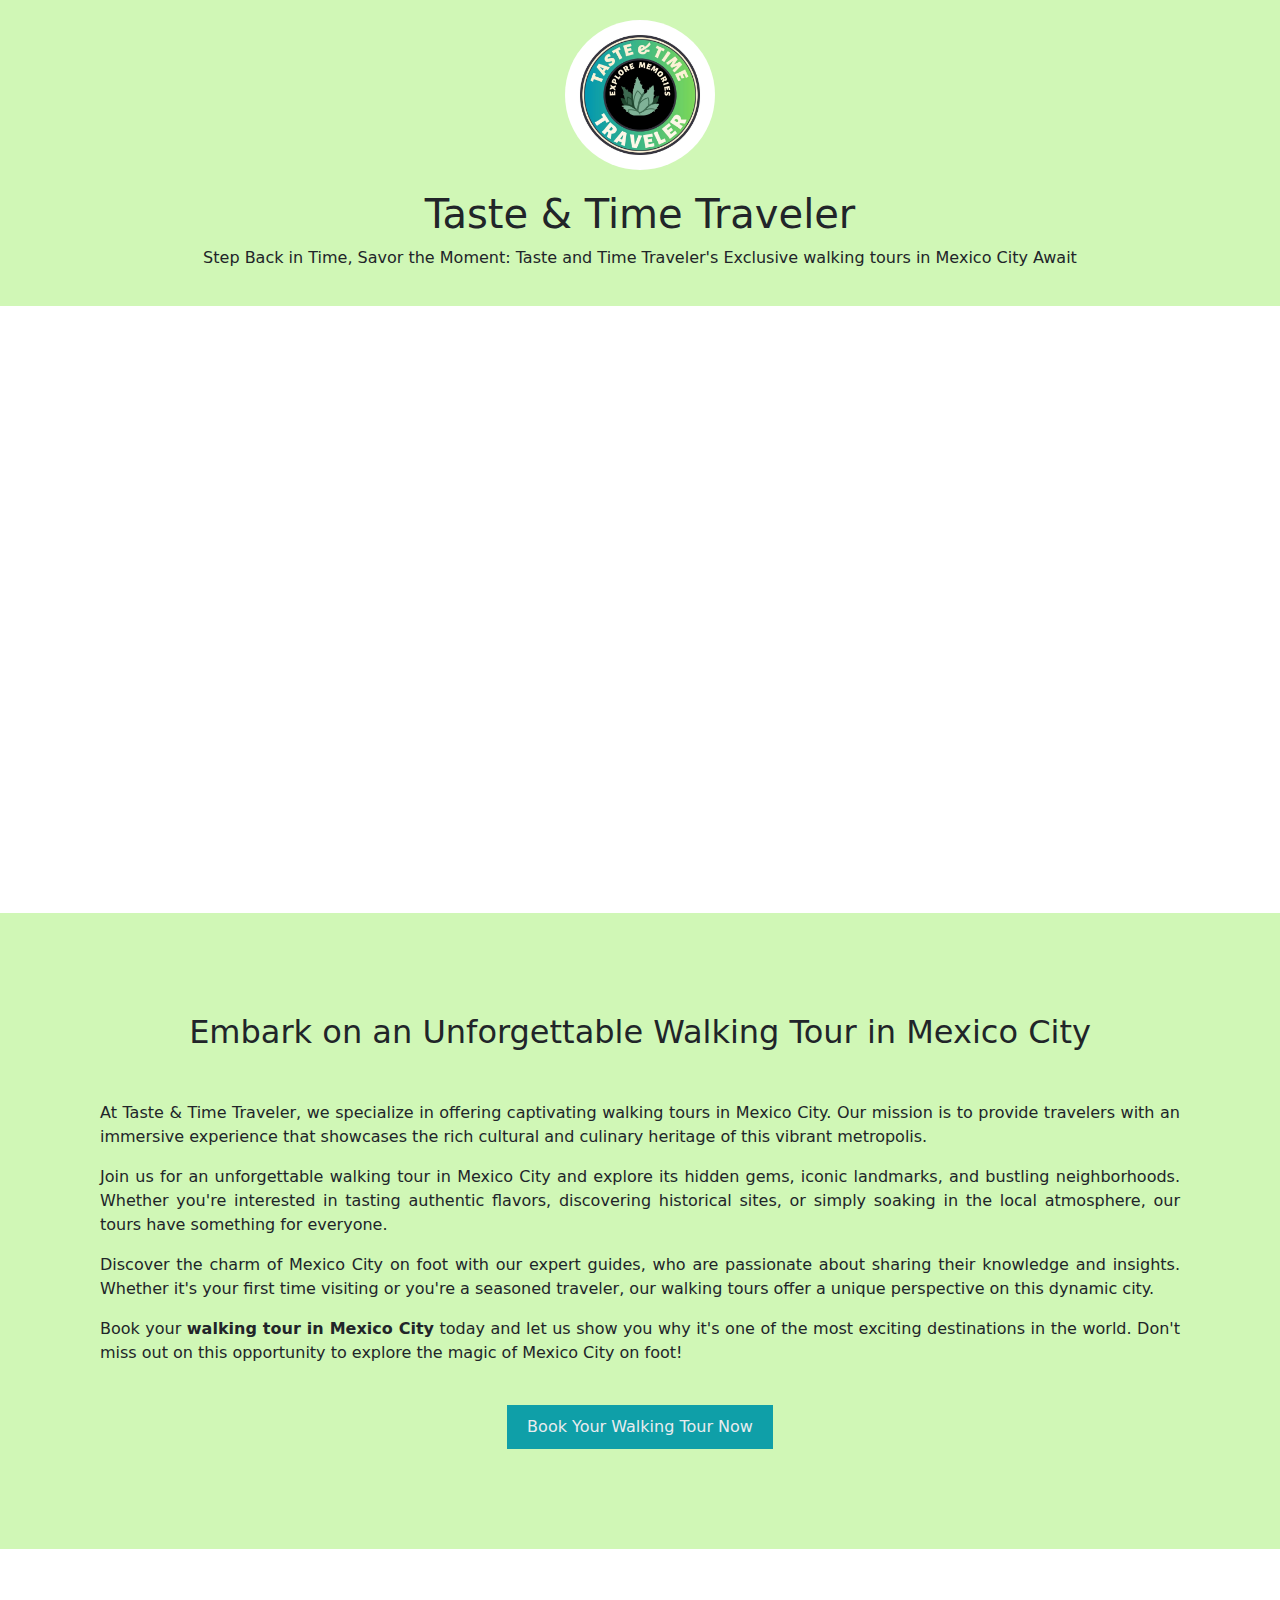
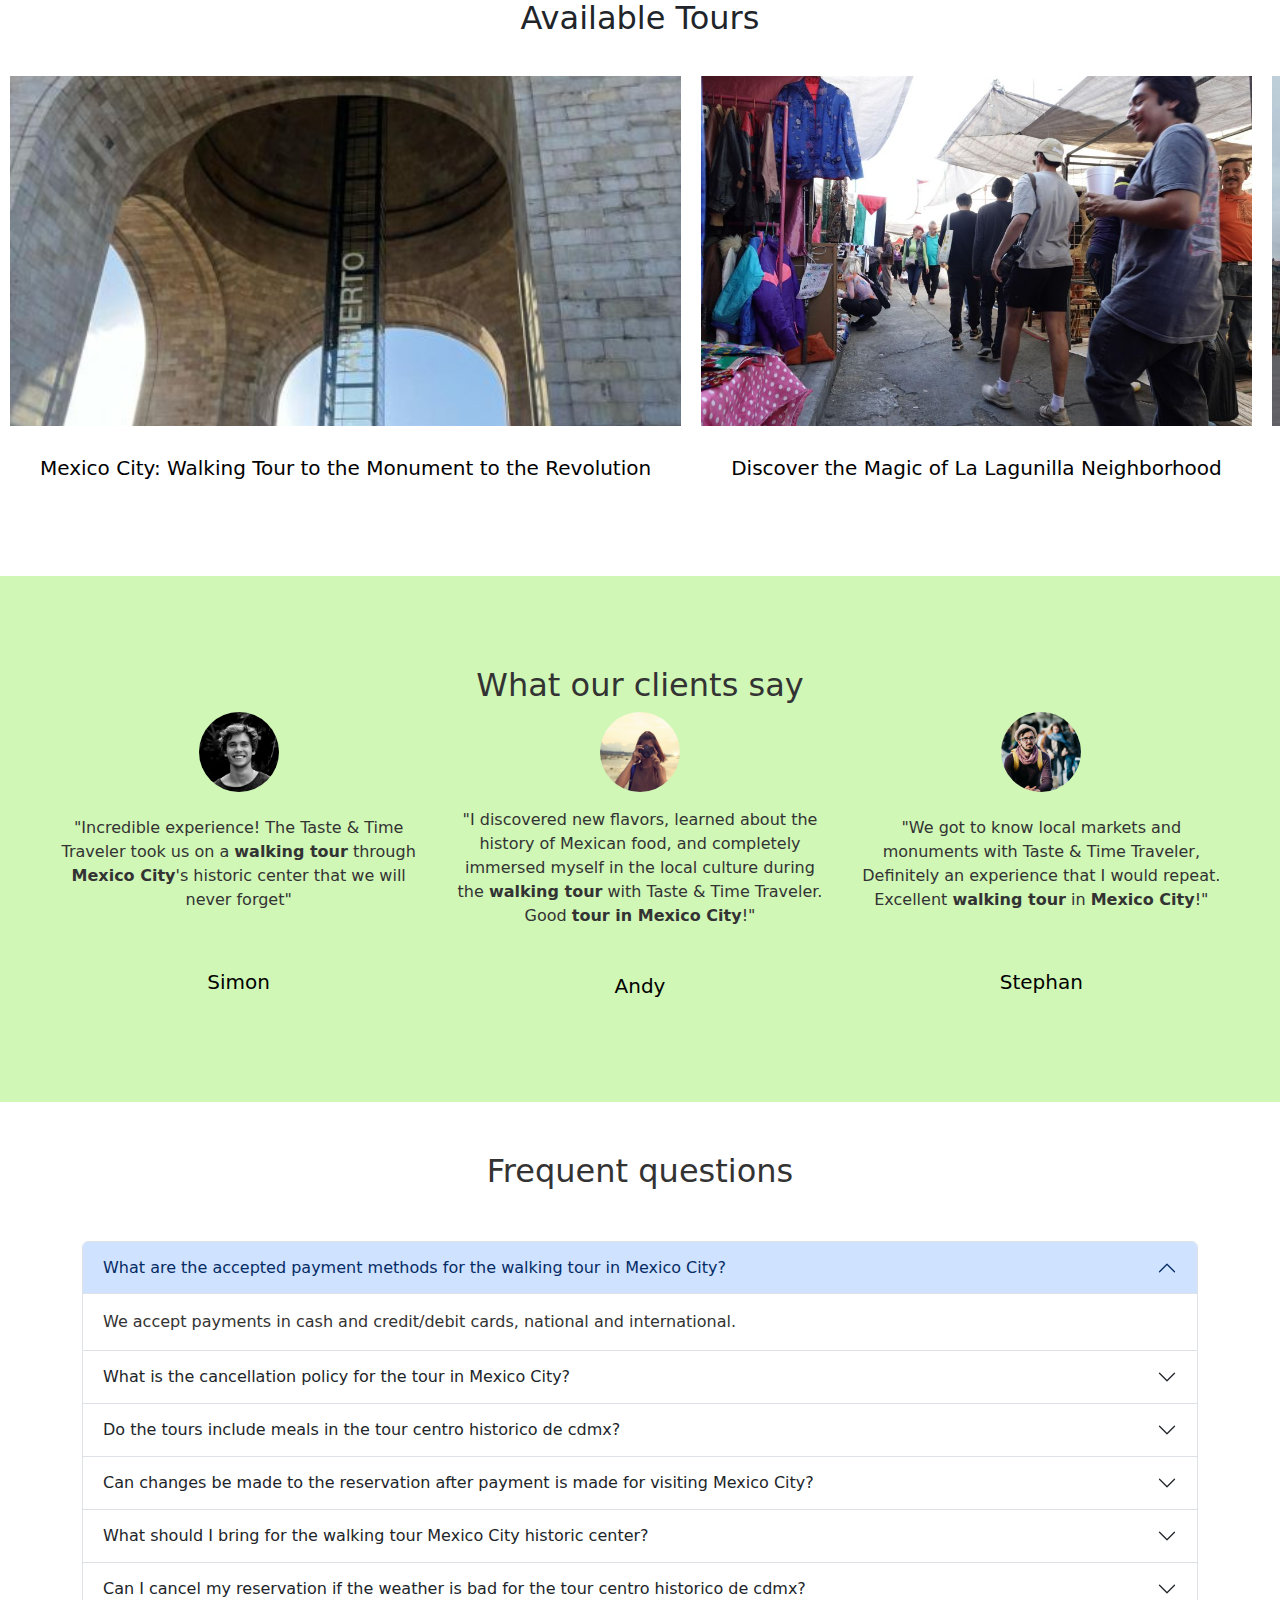
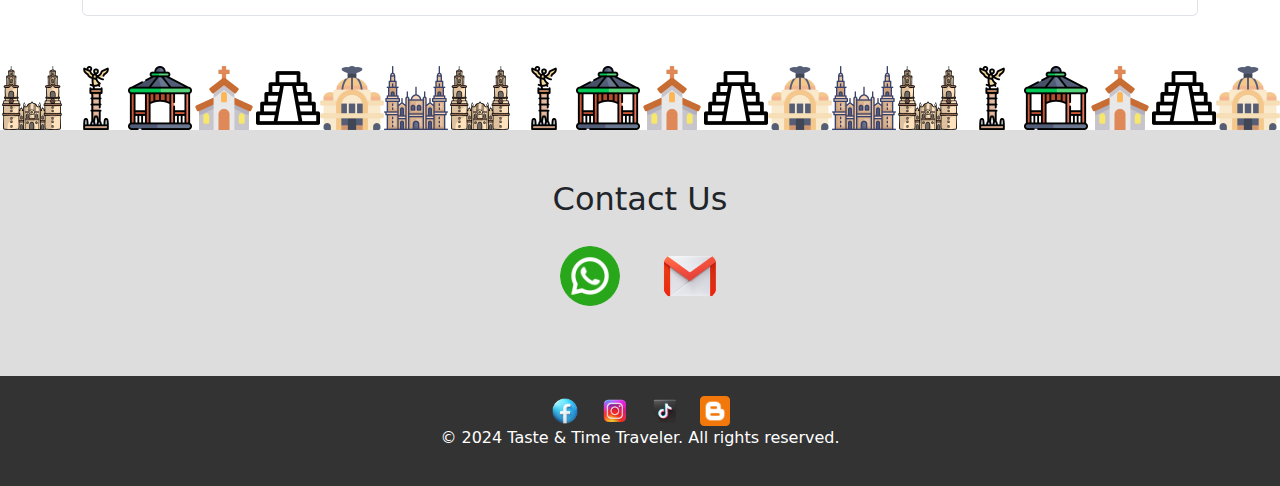
==== index.html @ c5af7752 "first commit" ====
<!DOCTYPE html>
<html lang="en">
<head>
    <meta charset="UTF-8">
    <meta name="viewport" content="width=device-width, initial-scale=1.0">
    <title>Walking Tours in Mexico City | Taste & Time Traveler</title>
    <link rel="icon" href="assets/logo/logo.jpg">
    <link rel="stylesheet" href="styles.css">
    <link href="https://cdn.jsdelivr.net/npm/bootstrap@5.3.3/dist/css/bootstrap.min.css" rel="stylesheet" integrity="sha384-QWTKZyjpPEjISv5WaRU9OFeRpok6YctnYmDr5pNlyT2bRjXh0JMhjY6hW+ALEwIH" crossorigin="anonymous">

</head>
<body>
    <header>
        <div class="logo-container">
            <img src="assets/logo/logo.jpg" alt="Taste & Time Traveler">
        </div>
        <div class="titulo">
            <h1>Taste & Time Traveler</h1>
            <p>Step Back in Time, Savor the Moment: Taste and Time Traveler's Exclusive walking tours in Mexico City Await</p>
        </div>
    </header>
    <iframe src="https://www.tripadvisor.es/Attraction_Review-g150800-d26723812-Reviews-Taste_Time_Traveler-Mexico_City_Central_Mexico_and_Gulf_Coast.html#/media-atf/26723812/?albumid=-160&type=0&category=-160" width="100%" height="600px" frameborder="0"></iframe>  
    <section class="main-content">
        <h2 style="margin-bottom: 50px;">Embark on an Unforgettable Walking Tour in Mexico City</h2>
        <p style="text-align: justify;">At Taste & Time Traveler, we specialize in offering captivating walking tours in Mexico City. Our mission is to provide travelers with an immersive experience that showcases the rich cultural and culinary heritage of this vibrant metropolis.</p>
        <p style="text-align: justify;">Join us for an unforgettable walking tour in Mexico City and explore its hidden gems, iconic landmarks, and bustling neighborhoods. Whether you're interested in tasting authentic flavors, discovering historical sites, or simply soaking in the local atmosphere, our tours have something for everyone.</p>
        <p style="text-align: justify;">Discover the charm of Mexico City on foot with our expert guides, who are passionate about sharing their knowledge and insights. Whether it's your first time visiting or you're a seasoned traveler, our walking tours offer a unique perspective on this dynamic city.</p>
        <p style="text-align: justify;">Book your <strong>walking tour in Mexico City</strong> today and let us show you why it's one of the most exciting destinations in the world. Don't miss out on this opportunity to explore the magic of Mexico City on foot!</p>
        <div style="margin-top: 40px;">
            <button><a id="button-contactus" href="#contact">Book Your Walking Tour Now</a></button>
        </div>
    </section>
    <!--section class="customer-reviews">
        <h2>Lo que dicen nuestros client
        <div class="reviews-container">
        </div>
        < Agrega más reseñas según sea necesario -->
    </section-->
    <section class="section-carrusel-2">
        <div class="title-tours"><h2>Available Tours</h2></div>
        <div class="carousel-container-cards">
            <div class="cards-tour">
                <a href="https://www.getyourguide.com/mexico-city-l194/ciudad-de-mexico-tour-a-pie-al-monumento-a-la-revolucion-t621892/" class="tour-link">
                    <div class="tour-card">
                        <div class="card-body">
                            <div class="tour-image">
                                <img src="assets/galeria/TourRevolucion.jpg" alt="GetYourGuide | Ciudad de México: Tour a pie al Monumento a la Revolución" class="tour-img">
                            </div>
                            <div class="card-title">
                                <h5 class="">Mexico City: Walking Tour to the Monument to the Revolution</h5>
                            </div>  
                        </div>
                    </div>
                </a> 
            </div>
            <div class="cards-tour">
                <a href="https://www.getyourguide.com/mexico-city-l194/discover-the-magic-of-la-lagunilla-neighborhood-t602856/?preview=13FFNU6W7P742O5I3F59BK87F0NMDWCP" class="tour-link">
                    <div class="tour-card">
                        <div class="card-body">
                            <div class="tour-image">
                                <img src="assets/galeria/TourLagunilla.jpg" alt="GetYourGuide | Discover the Magic of La Lagunilla Neighborhood" class="tour-img">
                            </div>
                            <div class="card-title">
                                <h5 class="">Discover the Magic of La Lagunilla Neighborhood</h5>
                            </div>
                        </div>
                    </div>
                </a>
            </div>
            <div class="cards-tour">
                <a href="https://www.getyourguide.com/mexico-city-l194/historical-and-gastronomic-tour-of-the-historic-center-t601379/?preview=AFXVEQGEYPNY0370KFG675JMITFSW93Q" class="tour-link">
                    <div class="tour-card">
                        <div class="card-body">
                            <div class="tour-image">
                                <img src="assets/galeria/TourCentro.jpg" alt="GetYourGuide | Historical and Culinary Tour of Mexico City" class="tour-img">
                            </div>
                            <div class="card-title">
                                <h5 class="">Historical and Culinary Tour of Mexico City</h5>
                            </div>
                        </div>
                    </div>
                </a>
            </div>
            <div class="cards-tour">
                <a href="https://www.getyourguide.com/mexico-city-l194/walking-tour-to-the-vasconcelos-library-and-chopo-market-t626889/?preview=9EX2TNT7FS0ZT2YGPTH0ZXNBQB77L709" class="tour-link">
                    <div class="tour-card">
                        <div class="card-body">
                            <div class="tour-image">
                                <img src="assets/galeria/tianguischopo.jpeg" alt="GetYourGuide | Excursion to the Teotihuacan Site from Mexico City" class="tour-img">
                            </div>
                            <div class="card-title">
                                <h5 class="">Tour to Vasconcelos Library and Cultural Market of Chopo</h5>
                            </div>
                        </div>
                    </div>
                </a>
            </div>
            <div class="cards-tour">
                <a href="https://www.getyourguide.com/san-juan-teotihuacan-l165488/recorrido-hacia-la-zona-arqueologica-teotihuacan-desde-cdmx-t610677/?preview=Q166QIX86TO714U3NS3A4B43BETSKG5A" class="tour-link">
                    <div class="tour-card">
                        <div class="card-body">
                            <div class="tour-image">
                                <img src="assets/galeria/TourTeotihuacan.jpg" alt="GetYourGuide | Excursion to the Teotihuacan Site from Mexico City" class="tour-img">
                            </div>
                            <div class="card-title">
                                <h5 class="">Excursion to the Teotihuacan Site from Mexico City</h5>
                            </div>
                        </div>
                    </div>
                </a>
            </div>
        </div>
    </section> 
    <section class="testimonios">
        <div class="container-testimonios">
            <h2>What our clients say</h2>
            <div class="container-card-testimonio row">
                <div class="col-md-4 mb-4 card-testimonio">
                    <div class="card-imagen">
                            <img src="assets/testimonio/stefan.jpg" alt="Usuario 1">
                    </div>
                    <div class="card-text">
                        <p class="">"Incredible experience! The Taste &amp; Time Traveler took us on a <strong>walking tour</strong> through <strong>Mexico City</strong>'s historic center that we will never forget"</p>
                    </div>
                    <div class="card-title">
                        <h5 class="">Simon</h5>
                    </div>
                </div>
                <div class="col-md-4 mb-4 card-testimonio">
                    <div class="card-imagen">
                        <img src="assets/testimonio/Alexa2.jpg" alt="Usuario 1">
                    </div>
                    <div class="card-text">
                        <p class="">"I discovered new flavors, learned about the history of Mexican food, and completely immersed myself in the local culture during the <strong>walking tour</strong> with Taste &amp; Time Traveler. Good <strong>tour in Mexico City</strong>!"</p>
                    </div>
                    <div class="card-title">
                        <h5 class="">Andy</h5>
                    </div>
                </div>
                <div class="col-md-4 mb-4 card-testimonio">
                    <div class="card-imagen">
                        <img src="assets/testimonio/simon2.jpg" alt="Usuario 1">
                    </div>
                    <div class="card-text">
                        <p class="">"We got to know local markets and monuments with Taste &amp; Time Traveler, Definitely an experience that I would repeat. Excellent <strong>walking tour</strong> in <strong>Mexico City</strong>!"</p>
                    </div>
                    <div class="card-title">
                        <h5 class="">Stephan</h5>
                    </div>
                </div>
            </div>
        </div>
    </section>
    
    <!--section class="section-form-reviews">
        <form id="review-form">
            <textarea id="review-content" placeholder="Escribe tu reseña aquí"></textarea>
            <input type="text" id="author-name" placeholder="Tu nombre">
            <button type="submit">Enviar reseña</button>
        </form>
    </section-->
    <section class="faq-section">
        <div class="container">
            <h2>Frequent questions</h2>
            <div class="accordion" id="faqAccordion">
                <!-- Pregunta 1 -->
                <div class="accordion-item">
                    <h3 class="accordion-header" id="headingOne">
                        <button class="accordion-button" type="button" data-bs-toggle="collapse" data-bs-target="#collapseOne" aria-expanded="true" aria-controls="collapseOne">
                            What are the accepted payment methods for the walking tour in Mexico City?
                        </button>
                    </h3>
                    <div id="collapseOne" class="accordion-collapse collapse show" aria-labelledby="headingOne" data-bs-parent="#faqAccordion">
                        <div class="accordion-body">
                            We accept payments in cash and credit/debit cards, national and international.
                        </div>
                    </div>
                </div>
                <!-- Pregunta 2 -->
                <div class="accordion-item">
                    <h3 class="accordion-header" id="headingTwo">
                        <button class="accordion-button collapsed" type="button" data-bs-toggle="collapse" data-bs-target="#collapseTwo" aria-expanded="false" aria-controls="collapseTwo">
                            What is the cancellation policy for the tour in Mexico City?
                        </button>
                    </h3>
                    <div id="collapseTwo" class="accordion-collapse collapse" aria-labelledby="headingTwo" data-bs-parent="#faqAccordion">
                        <div class="accordion-body">
                            You can cancel your reservation up to 24 hours before the start of the <strong>walking tour in Mexico City</strong> for a full refund.
                        </div>
                    </div>
                </div>
                <!-- Pregunta 3 -->
                <div class="accordion-item">
                    <h3 class="accordion-header" id="headingThree">
                        <button class="accordion-button collapsed" type="button" data-bs-toggle="collapse" data-bs-target="#collapseThree" aria-expanded="false" aria-controls="collapseThree">
                            Do the tours include meals in the tour centro historico de cdmx?
                        </button>
                    </h3>
                    <div id="collapseThree" class="accordion-collapse collapse" aria-labelledby="headingThree" data-bs-parent="#faqAccordion">
                        <div class="accordion-body">
                            Most of our tours include water and candy tastings, it is necessary to bring cash to consume food and drinks during the <strong>walking tour Mexico City historic center</strong>.
                        </div>
                    </div>
                </div>
                <!-- Pregunta 4 -->
                <div class="accordion-item">
                    <h3 class="accordion-header" id="headingFour">
                        <button class="accordion-button collapsed" type="button" data-bs-toggle="collapse" data-bs-target="#collapseFour" aria-expanded="false" aria-controls="collapseFour">
                            Can changes be made to the reservation after payment is made for visiting Mexico City?
                        </button>
                    </h3>
                    <div id="collapseFour" class="accordion-collapse collapse" aria-labelledby="headingFour" data-bs-parent="#faqAccordion">
                        <div class="accordion-body">
                            Yes, you can request changes to your reservation before the start of the tour, as long as there is availability.
                        </div>
                    </div>
                </div>
                <!-- Pregunta 5 -->
                <div class="accordion-item">
                    <h3 class="accordion-header" id="headingFive">
                        <button class="accordion-button collapsed" type="button" data-bs-toggle="collapse" data-bs-target="#collapseFive" aria-expanded="false" aria-controls="collapseFive">
                            What should I bring for the walking tour Mexico City historic center?
                        </button>
                    </h3>
                    <div id="collapseFive" class="accordion-collapse collapse" aria-labelledby="headingFive" data-bs-parent="#faqAccordion">
                        <div class="accordion-body">
                            It is recommended to wear comfortable clothing suitable for the activity, appropriate footwear, sunscreen, and water when <strong>visiting Mexico City</strong>.
                        </div>
                    </div>
                </div>
                <!-- Pregunta 6 -->
                <div class="accordion-item">
                    <h3 class="accordion-header" id="headingSix">
                        <button class="accordion-button collapsed" type="button" data-bs-toggle="collapse" data-bs-target="#collapseSix" aria-expanded="false" aria-controls="collapseSix">
                            Can I cancel my reservation if the weather is bad for the tour centro historico de cdmx?
                        </button>
                    </h3>
                    <div id="collapseSix" class="accordion-collapse collapse" aria-labelledby="headingSix" data-bs-parent="#faqAccordion">
                        <div class="accordion-body">
                            In the event of adverse weather conditions that put safety at risk, the <strong>walking tour in Mexico City</strong> may be canceled, and payment will be refunded.
                        </div>
                    </div>
                </div>
                <!-- Agrega más preguntas según sea necesario -->
            </div>
        </div>
    </section>
    
    
    

    <!--div id="google_translate_element"></div>
    <section class="tour-form" id="tour-form">
        <h2>Contact us</h2>
        <form action="#" method="post">
            <input type="text" name="nombre" placeholder="Name" required>
            <input type="email" name="email" placeholder="Email" required>
            <input type="tel" name="telefono" placeholder="Phone" required>
            <textarea name="mensaje" placeholder="Message"></textarea>
            <button type="submit">Send</button>
        </form>
    </section-->
    <div class="scrollbar-icons"></div>    

    <section class="contact-section" id="contact">
        <h2>Contact Us</h2>
        <div class="contact-options">
            <a href="https://wa.me/5542690991" target="_blank" class="contact-option whatsapp">
                <img src="assets/logo/whatsapp-icon.png" alt="logo-whatsapp">
            </a>
            <a href="mailto:tastetimetraveler@gmail.com" class="contact-option gmail">
                <img src="assets/logo/gmail-icon.png" alt="logo-gmail">
            </a>
        </div>
    </section>
    <footer>
        <div class="redes-sociales">
            <a href="https://www.facebook.com/profile.php?id=61556989616394" target="_blank"><img src="assets/logo/facebook-icon.png" alt="Facebook"></a>
            <a href="https://www.instagram.com/taste_and_time_traveler/" target="_blank"><img src="assets/logo/instagram-icon.png" alt="Instagram"></a>
            <a href="https://www.tiktok.com/@taste.time.travel/" target="_blank"><img src="assets/logo/tiktok-icon.png" alt="TikTok"></a>
            <!--a href="mailto:tastetimetraveler@gmail.com"><img src="assets/logo/gmail-icon.png" alt="Gmail"></a-->
            <a href="https://tastetimetraveler.blogspot.com/" target="_blank"><img src="assets/logo/blogger-icon.png" alt="Blogger"></a>
            
        </div>
        <p>&copy; 2024 Taste & Time Traveler. All rights reserved.</p>
    </footer>    
    
    <script src="app.js"></script>
    <script src="https://cdn.jsdelivr.net/npm/bootstrap@5.3.3/dist/js/bootstrap.bundle.min.js" integrity="sha384-YvpcrYf0tY3lHB60NNkmXc5s9fDVZLESaAA55NDzOxhy9GkcIdslK1eN7N6jIeHz" crossorigin="anonymous"></script>
    
</body>
</html>
---- styles.css ----
* {
    box-sizing: border-box;
    margin: 0;
    padding: 0;
    text-decoration:none !important;
}

body {
    font-family: Arial, sans-serif;
    margin: 0;
    padding: 0;
    background-color: #f0f8ff;
    font-size: 16px; 
    line-height: 1.6; 
}

header {
    text-align: center;
    padding: 20px;
    background-color: #67e5144f;
}

.logo-container {
    width: 150px;
    height: 150px;
    border-radius: 50%;
    overflow: hidden;
    margin: 0 auto;
    margin-bottom: 20px;
}

.logo-container img {
    width: 100%;
    height: auto;
}


h1 {
    font-size: 24px;
    color: #333;
    margin-bottom: 20px;
}

h2 {
    font-size: 20px; 
    margin-bottom: 15px; 
}

.main-content {
    background-color: #67e5144f;
    padding: 100px;
    text-align: center;
}

#button-contactus{
    color: #e9ecef;
}
button {
    background-color: #0f9fa8;
    color: #fff;
    border: none;
    padding: 10px 20px;
    font-size: 16px;
    cursor: pointer;
    transition: background-color 0.3s ease;
}

button:hover {
    background-color: #72d35f; 
}

.tour-form {
    padding: 50px;
    text-align: center;
    background-color: #d0f7b6;
}

form input,
form textarea {
    display: block;
    width: 100%;
    margin-bottom: 20px;
    padding: 10px;
}

form button {
    background-color: #007bff;
    color: #fff;
    border: none;
    padding: 10px 20px;
    font-size: 16px;
    cursor: pointer;
}

footer {
    background-color: #333;
    color: #fff;
    text-align: center;
    padding: 20px;
}

.redes-sociales {
    display: flex;
    justify-content: center;
}

.redes-sociales a {
    margin: 0 10px; 
}

.redes-sociales img {
    width: 30px; 
}

/*testimonios*/

.testimonios {
    background-color: #d0f7b6;
    padding: 50px;
}

.container-testimonios h2{
    text-align: center;
    padding-top: 40px;
}

.container-card-testimonio{
    flex-wrap: wrap;
    flex-direction: row;
    align-content: center;
    align-items: stretch;
}

.card-testimonio{
    display: flex;
    flex-wrap: wrap;
    justify-content: center;
}

.card-imagen{
    height: 5rem;
    width: 5rem;
}

.card-imagen img{
    width: 100%;
    height: 100%;
    object-fit: cover;
    object-position: center; 
    border-radius: 50%;
}

.card {
    border: none;
    box-shadow: 0px 0px 20px rgba(0, 0, 0, 0.5);
    transition: box-shadow 0.1s ease-in-out;
}

.card:hover {
    box-shadow: 0px 0px 30px rgba(0, 0, 0, 0.5);
}

.img-container {
    width: 100px;
    height: 100px;
    border-radius: 50%;
    overflow: hidden;
    margin: 0 auto;
}

.img-container img {
    width: 100%;
    height: 100%;
    object-fit: cover;
    object-position: center; 
}

.card-text {
    text-align: center;
    font-size: 16px;
    padding-top: 1rem;
}

.card-body{
    box-shadow: none;
}

.faq-section {
    background-color: #ffff;
    padding: 50px 0;

}

.faq-section h2{
    text-align: center;
    margin-bottom: 50px;
}
.accordion-button {
    background-color: #007bff;
    color: #fff;
}

.accordion-button:not(.collapsed) {
    background-color: #0056b3;
}

.accordion-body {
    background-color: #fff;
    color: #333;
}

.testimonios,
.faq-section {
    color: #333;
}

/*tours*/

.carousel-item img {
    height: 550px; 
    object-fit: cover; 
    object-position: center; 
    padding: 40px;
}

.slide-title{
    align-items: center;
}

.title-tours{
    display: flex;
    justify-content: center;
    padding-bottom: 20px;

}

.tours-section {
    text-align: center;
    padding: 50px 0; 
}

.tour-card:hover {
    box-shadow: 0px 0px 30px rgba(0, 0, 0, 0.5);
}

.tour-image {
    overflow: hidden;
    height: 350px; 
}

.tour-img {
    width: 100%;
    height: 100%;
    object-fit: cover; 
}

.card-title {
    text-align: center;
    font-size: 18px;
    font-weight: bold;
    color: black !important;
    display: flex;
    align-items: center;
}

.card-title h5{
    margin: 30px;
}

.carousel-container-cards {
    display: flex;
    overflow-x: auto;
    overflow-y: hidden; 
    white-space: nowrap; 
}

.cards-tour {
    flex: 0 0 calc(100% / 3); 
    margin: 5px;
    padding: 5px;
    height: 500px;
}

@media (max-width: 768px) {
    .cards-tour {
        flex: 0 0 calc(100% / 2);
    }
}

@media (max-width: 480px) {
    .cards-tour {
        flex: 0 0 calc(100%);
    }

    .main-content {

        padding: 50px;

    }

}

/* Estilos para la barra de desplazamiento personalizada */
.section-carrusel-2{
    margin-top: 50px;
    scrollbar-width: none;
}
.section-carrusel-2::-webkit-scrollbar {
    width: 10px; 
}

.section-carrusel-2::-webkit-scrollbar-track {
    background: #f1f1f1; 
}

.section-carrusel-2::-webkit-scrollbar-thumb {
    background: #888; 
    border-radius: 5px; 
}

.section-carrusel-2::-webkit-scrollbar-thumb:hover {
    background: #555; 
}

.mini-icono{
    width: 5%;
    height: 5%;
}


/*reviews*/

.customer-reviews {
    max-width: 800px;
    margin: 0 auto;
    padding: 20px;
    text-align: center;
}

.review-card {
    background-color: #f8f9fa;
    border-radius: 10px;
    box-shadow: 0 4px 8px rgba(0, 0, 0, 0.1);
    margin-bottom: 20px;
    padding: 10px; 
    display: flex;
    flex-direction: column;
    align-items: center;
}

.review-content p {
    font-size: 16px; 
    margin-bottom: 10px; 
}

.review-author {
    display: flex;
    align-items: center;
}

.review-author img {
    width: 40px; 
    height: 40px; 
    border-radius: 50%;
    margin-right: 10px; 
}

.author-info h6 {
    margin: 0;
}

.author-info p {
    margin: 0;
    color: #888;
    font-style: italic;
}

.section-form-reviews {
    background-color: #d0f7b6;
    padding: 5%;
}

/*contacto*/
.contact-section {
    text-align: center;
    background-color: #3333332b;
    padding: 50px 0;
}

.contact-options {
    display: flex;
    justify-content: center;
    align-items: center;
}

.contact-option {
    margin: 20px;
    transition: transform 0.3s ease;
}

.contact-option img {
    width: 60px; 
    height: 60px;
    border-radius: 50%;
    transition: transform 0.3s ease;
}


.contact-option.whatsapp:hover {
    transform: scale(1.3);

}

.contact-option.gmail:hover {
    transform: scale(1.3);

}
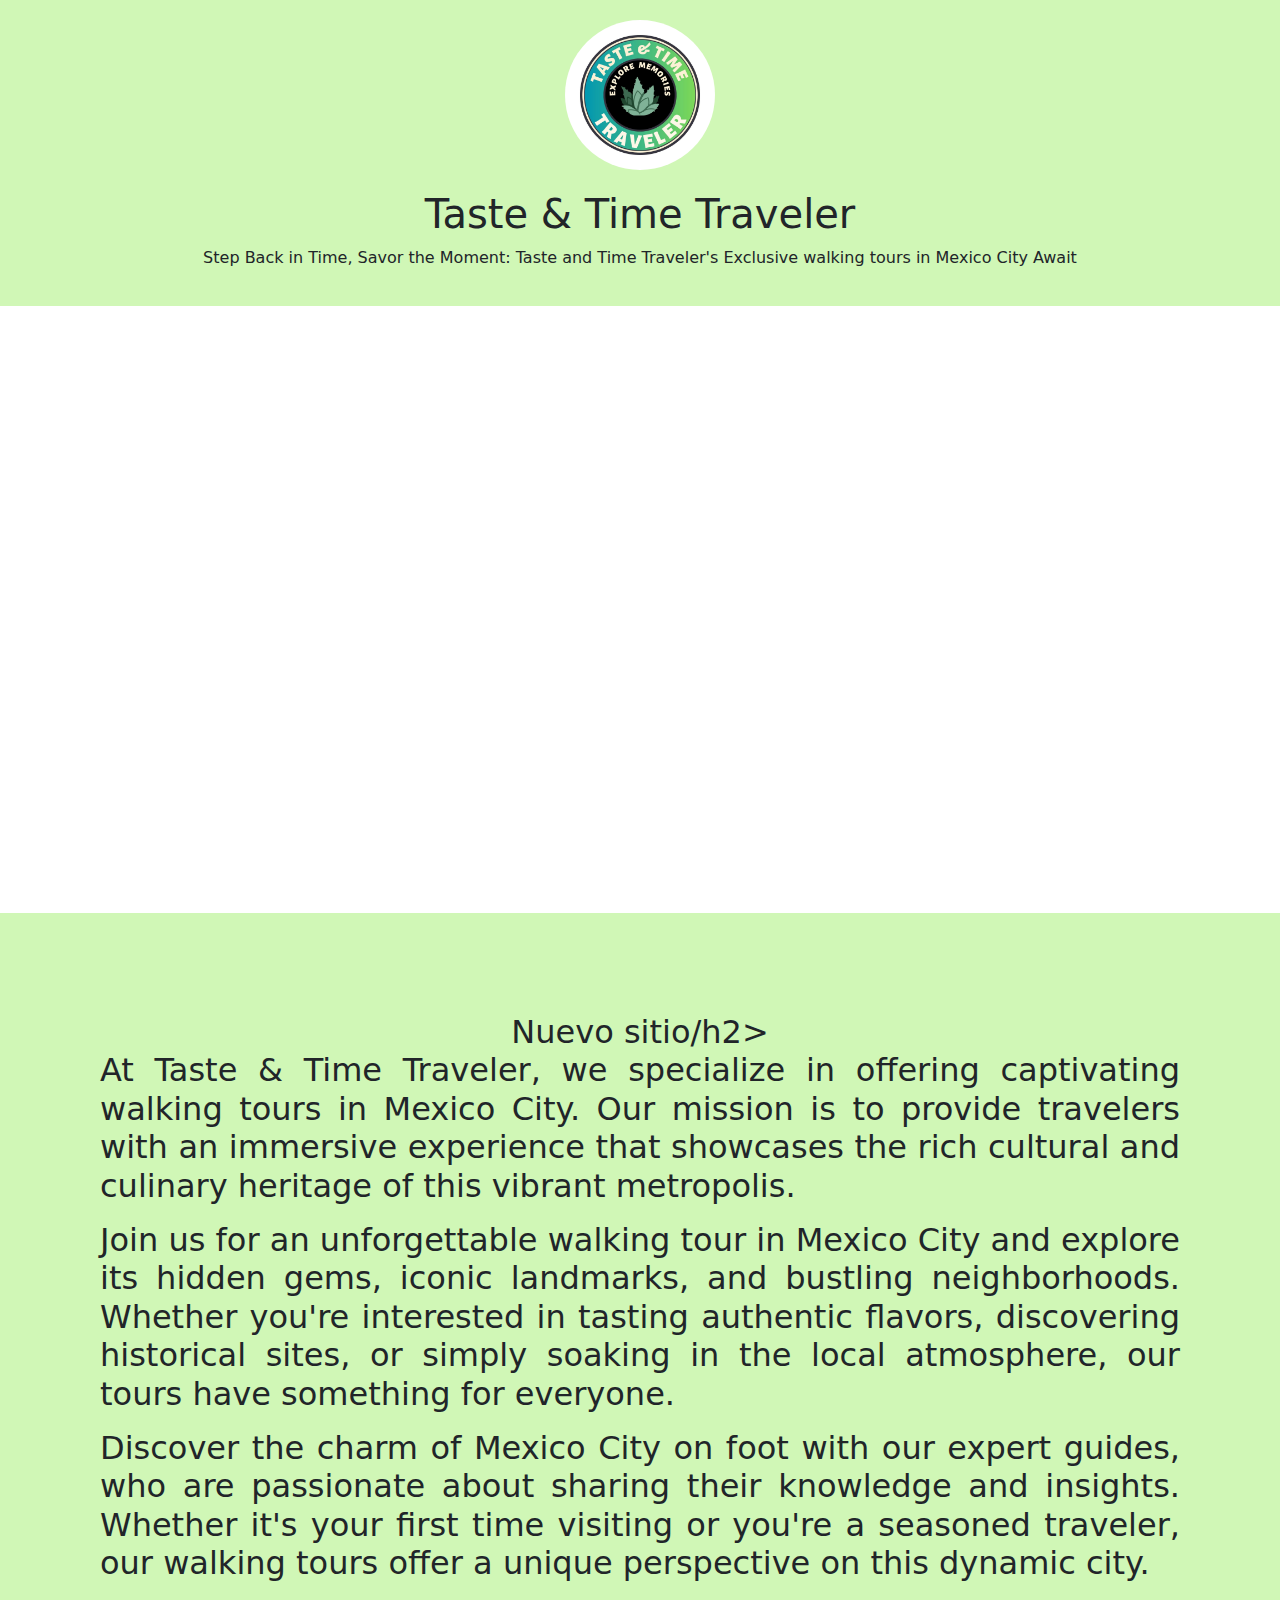
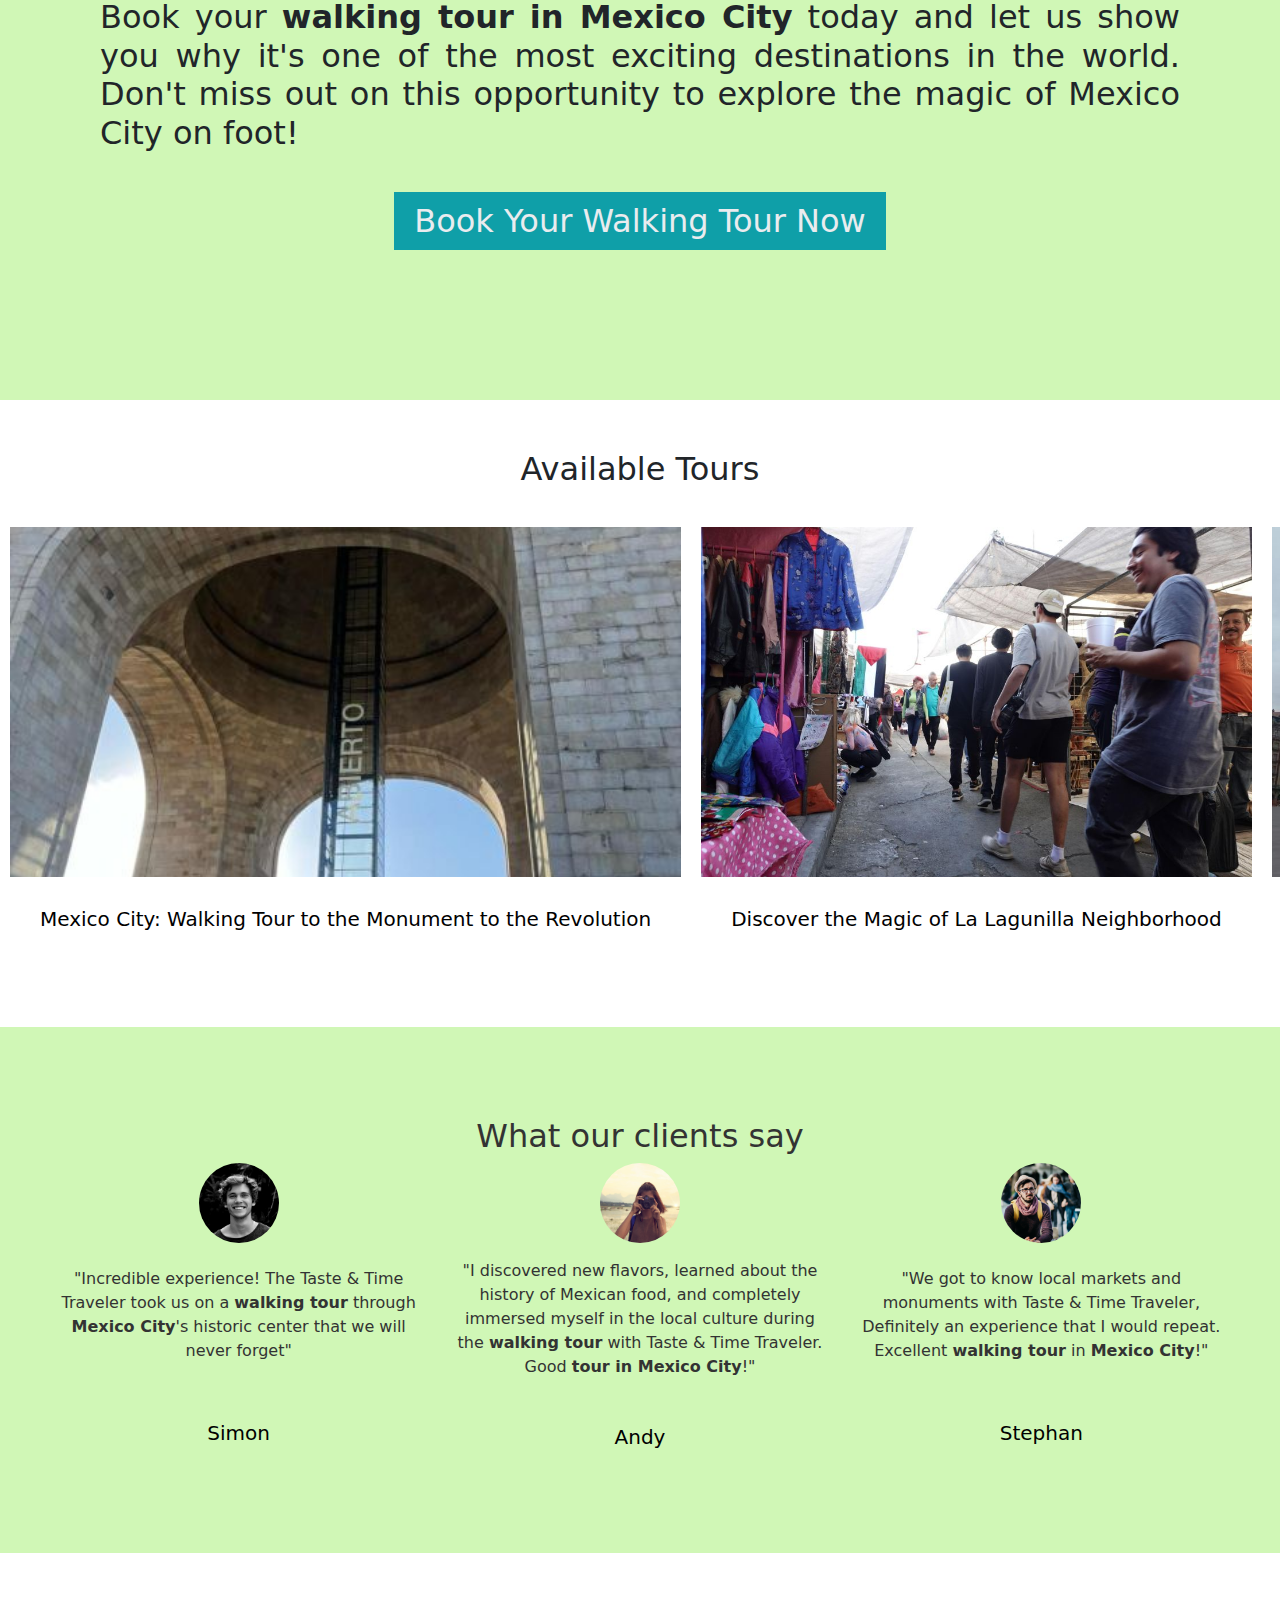
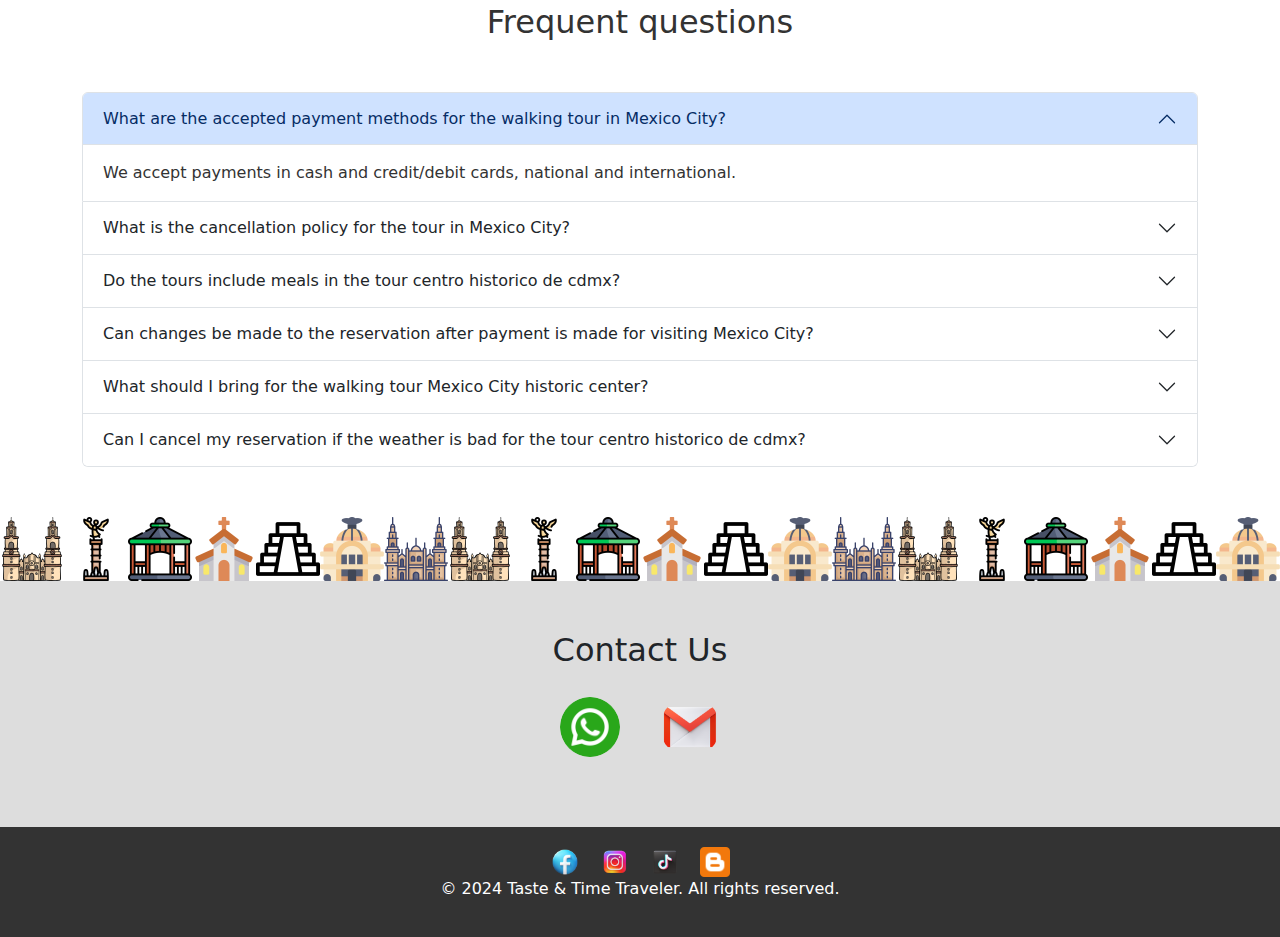
==== commit 0b97bd91: "inicio" ====
--- a/index.html
+++ b/index.html
@@ -21,7 +21,7 @@
     </header>
     <iframe src="https://www.tripadvisor.es/Attraction_Review-g150800-d26723812-Reviews-Taste_Time_Traveler-Mexico_City_Central_Mexico_and_Gulf_Coast.html#/media-atf/26723812/?albumid=-160&type=0&category=-160" width="100%" height="600px" frameborder="0"></iframe>  
     <section class="main-content">
-        <h2 style="margin-bottom: 50px;">Embark on an Unforgettable Walking Tour in Mexico City</h2>
+        <h2 style="margin-bottom: 50px;">Nuevo sitio/h2>
         <p style="text-align: justify;">At Taste & Time Traveler, we specialize in offering captivating walking tours in Mexico City. Our mission is to provide travelers with an immersive experience that showcases the rich cultural and culinary heritage of this vibrant metropolis.</p>
         <p style="text-align: justify;">Join us for an unforgettable walking tour in Mexico City and explore its hidden gems, iconic landmarks, and bustling neighborhoods. Whether you're interested in tasting authentic flavors, discovering historical sites, or simply soaking in the local atmosphere, our tours have something for everyone.</p>
         <p style="text-align: justify;">Discover the charm of Mexico City on foot with our expert guides, who are passionate about sharing their knowledge and insights. Whether it's your first time visiting or you're a seasoned traveler, our walking tours offer a unique perspective on this dynamic city.</p>
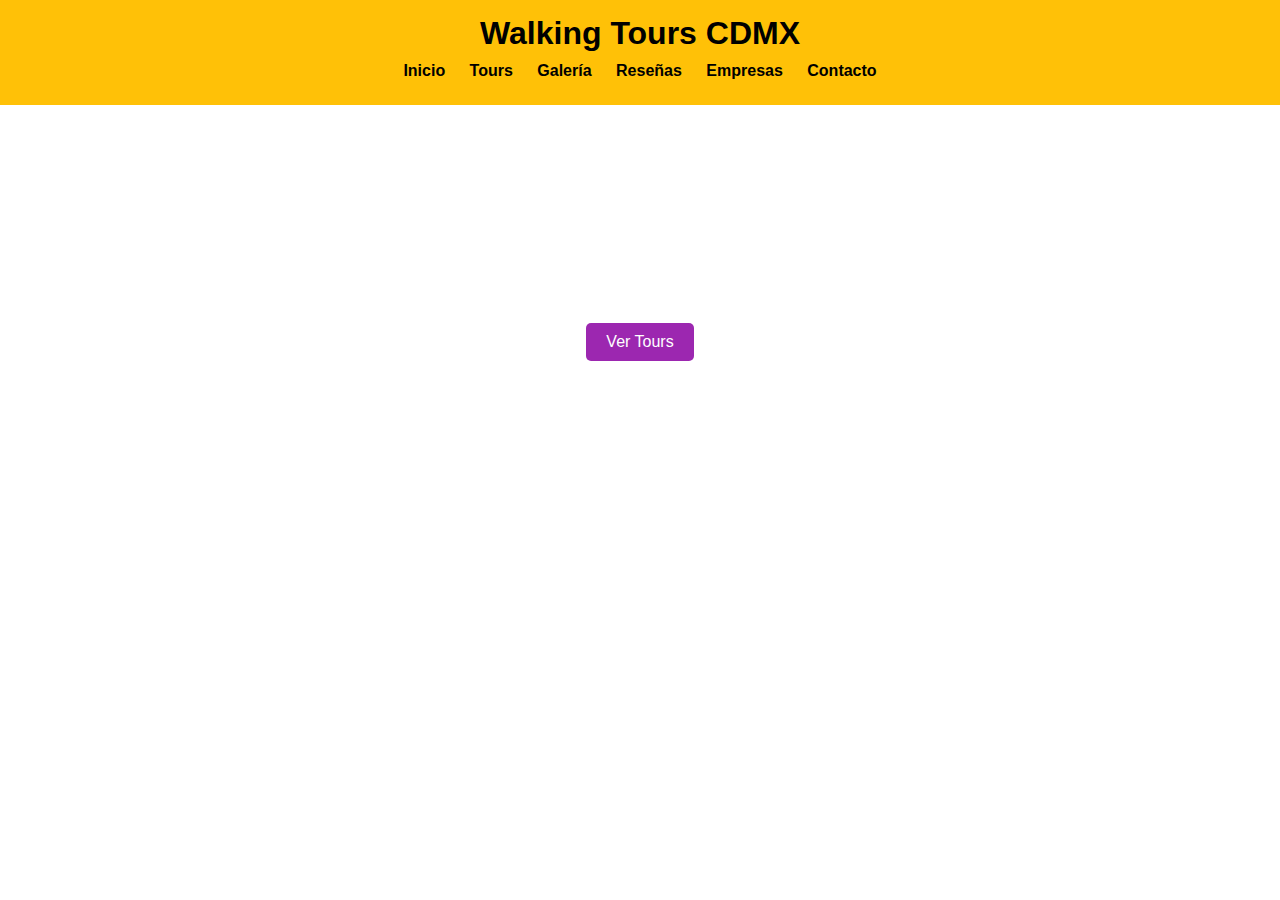
==== commit fa941df5: "estructura base" ====
--- a/index.html
+++ b/index.html
@@ -1,292 +1,35 @@
 <!DOCTYPE html>
-<html lang="en">
+<html lang="es">
 <head>
     <meta charset="UTF-8">
     <meta name="viewport" content="width=device-width, initial-scale=1.0">
-    <title>Walking Tours in Mexico City | Taste & Time Traveler</title>
+    <title>Walking Tours CDMX| Taste & Time Traveler</title> 
     <link rel="icon" href="assets/logo/logo.jpg">
-    <link rel="stylesheet" href="styles.css">
-    <link href="https://cdn.jsdelivr.net/npm/bootstrap@5.3.3/dist/css/bootstrap.min.css" rel="stylesheet" integrity="sha384-QWTKZyjpPEjISv5WaRU9OFeRpok6YctnYmDr5pNlyT2bRjXh0JMhjY6hW+ALEwIH" crossorigin="anonymous">
-
+    <link rel="stylesheet" href="css/styles.css">
 </head>
 <body>
+    <!-- Menú de navegación -->
     <header>
-        <div class="logo-container">
-            <img src="assets/logo/logo.jpg" alt="Taste & Time Traveler">
-        </div>
-        <div class="titulo">
-            <h1>Taste & Time Traveler</h1>
-            <p>Step Back in Time, Savor the Moment: Taste and Time Traveler's Exclusive walking tours in Mexico City Await</p>
-        </div>
+        <nav>
+            <h1>Walking Tours CDMX</h1>
+            <ul>
+                <li><a href="index.html">Inicio</a></li>
+                <li><a href="tours.html">Tours</a></li>
+                <li><a href="gallery.html">Galería</a></li>
+                <li><a href="reviews.html">Reseñas</a></li>
+                <li><a href="partners.html">Empresas</a></li>
+                <li><a href="contact.html">Contacto</a></li>
+            </ul>
+        </nav>
     </header>
-    <iframe src="https://www.tripadvisor.es/Attraction_Review-g150800-d26723812-Reviews-Taste_Time_Traveler-Mexico_City_Central_Mexico_and_Gulf_Coast.html#/media-atf/26723812/?albumid=-160&type=0&category=-160" width="100%" height="600px" frameborder="0"></iframe>  
-    <section class="main-content">
-        <h2 style="margin-bottom: 50px;">Nuevo sitio/h2>
-        <p style="text-align: justify;">At Taste & Time Traveler, we specialize in offering captivating walking tours in Mexico City. Our mission is to provide travelers with an immersive experience that showcases the rich cultural and culinary heritage of this vibrant metropolis.</p>
-        <p style="text-align: justify;">Join us for an unforgettable walking tour in Mexico City and explore its hidden gems, iconic landmarks, and bustling neighborhoods. Whether you're interested in tasting authentic flavors, discovering historical sites, or simply soaking in the local atmosphere, our tours have something for everyone.</p>
-        <p style="text-align: justify;">Discover the charm of Mexico City on foot with our expert guides, who are passionate about sharing their knowledge and insights. Whether it's your first time visiting or you're a seasoned traveler, our walking tours offer a unique perspective on this dynamic city.</p>
-        <p style="text-align: justify;">Book your <strong>walking tour in Mexico City</strong> today and let us show you why it's one of the most exciting destinations in the world. Don't miss out on this opportunity to explore the magic of Mexico City on foot!</p>
-        <div style="margin-top: 40px;">
-            <button><a id="button-contactus" href="#contact">Book Your Walking Tour Now</a></button>
-        </div>
+
+    <!-- Hero Section -->
+    <section class="hero">
+        <h2>The Best Walking Tours in Mexico City</h2>
+        <p>Explora la historia, cultura y gastronomía de la CDMX con nuestros tours guiados.</p>
+        <a href="tours.html" class="btn">Ver Tours</a>
     </section>
-    <!--section class="customer-reviews">
-        <h2>Lo que dicen nuestros client
-        <div class="reviews-container">
-        </div>
-        < Agrega más reseñas según sea necesario -->
-    </section-->
-    <section class="section-carrusel-2">
-        <div class="title-tours"><h2>Available Tours</h2></div>
-        <div class="carousel-container-cards">
-            <div class="cards-tour">
-                <a href="https://www.getyourguide.com/mexico-city-l194/ciudad-de-mexico-tour-a-pie-al-monumento-a-la-revolucion-t621892/" class="tour-link">
-                    <div class="tour-card">
-                        <div class="card-body">
-                            <div class="tour-image">
-                                <img src="assets/galeria/TourRevolucion.jpg" alt="GetYourGuide | Ciudad de México: Tour a pie al Monumento a la Revolución" class="tour-img">
-                            </div>
-                            <div class="card-title">
-                                <h5 class="">Mexico City: Walking Tour to the Monument to the Revolution</h5>
-                            </div>  
-                        </div>
-                    </div>
-                </a> 
-            </div>
-            <div class="cards-tour">
-                <a href="https://www.getyourguide.com/mexico-city-l194/discover-the-magic-of-la-lagunilla-neighborhood-t602856/?preview=13FFNU6W7P742O5I3F59BK87F0NMDWCP" class="tour-link">
-                    <div class="tour-card">
-                        <div class="card-body">
-                            <div class="tour-image">
-                                <img src="assets/galeria/TourLagunilla.jpg" alt="GetYourGuide | Discover the Magic of La Lagunilla Neighborhood" class="tour-img">
-                            </div>
-                            <div class="card-title">
-                                <h5 class="">Discover the Magic of La Lagunilla Neighborhood</h5>
-                            </div>
-                        </div>
-                    </div>
-                </a>
-            </div>
-            <div class="cards-tour">
-                <a href="https://www.getyourguide.com/mexico-city-l194/historical-and-gastronomic-tour-of-the-historic-center-t601379/?preview=AFXVEQGEYPNY0370KFG675JMITFSW93Q" class="tour-link">
-                    <div class="tour-card">
-                        <div class="card-body">
-                            <div class="tour-image">
-                                <img src="assets/galeria/TourCentro.jpg" alt="GetYourGuide | Historical and Culinary Tour of Mexico City" class="tour-img">
-                            </div>
-                            <div class="card-title">
-                                <h5 class="">Historical and Culinary Tour of Mexico City</h5>
-                            </div>
-                        </div>
-                    </div>
-                </a>
-            </div>
-            <div class="cards-tour">
-                <a href="https://www.getyourguide.com/mexico-city-l194/walking-tour-to-the-vasconcelos-library-and-chopo-market-t626889/?preview=9EX2TNT7FS0ZT2YGPTH0ZXNBQB77L709" class="tour-link">
-                    <div class="tour-card">
-                        <div class="card-body">
-                            <div class="tour-image">
-                                <img src="assets/galeria/tianguischopo.jpeg" alt="GetYourGuide | Excursion to the Teotihuacan Site from Mexico City" class="tour-img">
-                            </div>
-                            <div class="card-title">
-                                <h5 class="">Tour to Vasconcelos Library and Cultural Market of Chopo</h5>
-                            </div>
-                        </div>
-                    </div>
-                </a>
-            </div>
-            <div class="cards-tour">
-                <a href="https://www.getyourguide.com/san-juan-teotihuacan-l165488/recorrido-hacia-la-zona-arqueologica-teotihuacan-desde-cdmx-t610677/?preview=Q166QIX86TO714U3NS3A4B43BETSKG5A" class="tour-link">
-                    <div class="tour-card">
-                        <div class="card-body">
-                            <div class="tour-image">
-                                <img src="assets/galeria/TourTeotihuacan.jpg" alt="GetYourGuide | Excursion to the Teotihuacan Site from Mexico City" class="tour-img">
-                            </div>
-                            <div class="card-title">
-                                <h5 class="">Excursion to the Teotihuacan Site from Mexico City</h5>
-                            </div>
-                        </div>
-                    </div>
-                </a>
-            </div>
-        </div>
-    </section> 
-    <section class="testimonios">
-        <div class="container-testimonios">
-            <h2>What our clients say</h2>
-            <div class="container-card-testimonio row">
-                <div class="col-md-4 mb-4 card-testimonio">
-                    <div class="card-imagen">
-                            <img src="assets/testimonio/stefan.jpg" alt="Usuario 1">
-                    </div>
-                    <div class="card-text">
-                        <p class="">"Incredible experience! The Taste &amp; Time Traveler took us on a <strong>walking tour</strong> through <strong>Mexico City</strong>'s historic center that we will never forget"</p>
-                    </div>
-                    <div class="card-title">
-                        <h5 class="">Simon</h5>
-                    </div>
-                </div>
-                <div class="col-md-4 mb-4 card-testimonio">
-                    <div class="card-imagen">
-                        <img src="assets/testimonio/Alexa2.jpg" alt="Usuario 1">
-                    </div>
-                    <div class="card-text">
-                        <p class="">"I discovered new flavors, learned about the history of Mexican food, and completely immersed myself in the local culture during the <strong>walking tour</strong> with Taste &amp; Time Traveler. Good <strong>tour in Mexico City</strong>!"</p>
-                    </div>
-                    <div class="card-title">
-                        <h5 class="">Andy</h5>
-                    </div>
-                </div>
-                <div class="col-md-4 mb-4 card-testimonio">
-                    <div class="card-imagen">
-                        <img src="assets/testimonio/simon2.jpg" alt="Usuario 1">
-                    </div>
-                    <div class="card-text">
-                        <p class="">"We got to know local markets and monuments with Taste &amp; Time Traveler, Definitely an experience that I would repeat. Excellent <strong>walking tour</strong> in <strong>Mexico City</strong>!"</p>
-                    </div>
-                    <div class="card-title">
-                        <h5 class="">Stephan</h5>
-                    </div>
-                </div>
-            </div>
-        </div>
-    </section>
-    
-    <!--section class="section-form-reviews">
-        <form id="review-form">
-            <textarea id="review-content" placeholder="Escribe tu reseña aquí"></textarea>
-            <input type="text" id="author-name" placeholder="Tu nombre">
-            <button type="submit">Enviar reseña</button>
-        </form>
-    </section-->
-    <section class="faq-section">
-        <div class="container">
-            <h2>Frequent questions</h2>
-            <div class="accordion" id="faqAccordion">
-                <!-- Pregunta 1 -->
-                <div class="accordion-item">
-                    <h3 class="accordion-header" id="headingOne">
-                        <button class="accordion-button" type="button" data-bs-toggle="collapse" data-bs-target="#collapseOne" aria-expanded="true" aria-controls="collapseOne">
-                            What are the accepted payment methods for the walking tour in Mexico City?
-                        </button>
-                    </h3>
-                    <div id="collapseOne" class="accordion-collapse collapse show" aria-labelledby="headingOne" data-bs-parent="#faqAccordion">
-                        <div class="accordion-body">
-                            We accept payments in cash and credit/debit cards, national and international.
-                        </div>
-                    </div>
-                </div>
-                <!-- Pregunta 2 -->
-                <div class="accordion-item">
-                    <h3 class="accordion-header" id="headingTwo">
-                        <button class="accordion-button collapsed" type="button" data-bs-toggle="collapse" data-bs-target="#collapseTwo" aria-expanded="false" aria-controls="collapseTwo">
-                            What is the cancellation policy for the tour in Mexico City?
-                        </button>
-                    </h3>
-                    <div id="collapseTwo" class="accordion-collapse collapse" aria-labelledby="headingTwo" data-bs-parent="#faqAccordion">
-                        <div class="accordion-body">
-                            You can cancel your reservation up to 24 hours before the start of the <strong>walking tour in Mexico City</strong> for a full refund.
-                        </div>
-                    </div>
-                </div>
-                <!-- Pregunta 3 -->
-                <div class="accordion-item">
-                    <h3 class="accordion-header" id="headingThree">
-                        <button class="accordion-button collapsed" type="button" data-bs-toggle="collapse" data-bs-target="#collapseThree" aria-expanded="false" aria-controls="collapseThree">
-                            Do the tours include meals in the tour centro historico de cdmx?
-                        </button>
-                    </h3>
-                    <div id="collapseThree" class="accordion-collapse collapse" aria-labelledby="headingThree" data-bs-parent="#faqAccordion">
-                        <div class="accordion-body">
-                            Most of our tours include water and candy tastings, it is necessary to bring cash to consume food and drinks during the <strong>walking tour Mexico City historic center</strong>.
-                        </div>
-                    </div>
-                </div>
-                <!-- Pregunta 4 -->
-                <div class="accordion-item">
-                    <h3 class="accordion-header" id="headingFour">
-                        <button class="accordion-button collapsed" type="button" data-bs-toggle="collapse" data-bs-target="#collapseFour" aria-expanded="false" aria-controls="collapseFour">
-                            Can changes be made to the reservation after payment is made for visiting Mexico City?
-                        </button>
-                    </h3>
-                    <div id="collapseFour" class="accordion-collapse collapse" aria-labelledby="headingFour" data-bs-parent="#faqAccordion">
-                        <div class="accordion-body">
-                            Yes, you can request changes to your reservation before the start of the tour, as long as there is availability.
-                        </div>
-                    </div>
-                </div>
-                <!-- Pregunta 5 -->
-                <div class="accordion-item">
-                    <h3 class="accordion-header" id="headingFive">
-                        <button class="accordion-button collapsed" type="button" data-bs-toggle="collapse" data-bs-target="#collapseFive" aria-expanded="false" aria-controls="collapseFive">
-                            What should I bring for the walking tour Mexico City historic center?
-                        </button>
-                    </h3>
-                    <div id="collapseFive" class="accordion-collapse collapse" aria-labelledby="headingFive" data-bs-parent="#faqAccordion">
-                        <div class="accordion-body">
-                            It is recommended to wear comfortable clothing suitable for the activity, appropriate footwear, sunscreen, and water when <strong>visiting Mexico City</strong>.
-                        </div>
-                    </div>
-                </div>
-                <!-- Pregunta 6 -->
-                <div class="accordion-item">
-                    <h3 class="accordion-header" id="headingSix">
-                        <button class="accordion-button collapsed" type="button" data-bs-toggle="collapse" data-bs-target="#collapseSix" aria-expanded="false" aria-controls="collapseSix">
-                            Can I cancel my reservation if the weather is bad for the tour centro historico de cdmx?
-                        </button>
-                    </h3>
-                    <div id="collapseSix" class="accordion-collapse collapse" aria-labelledby="headingSix" data-bs-parent="#faqAccordion">
-                        <div class="accordion-body">
-                            In the event of adverse weather conditions that put safety at risk, the <strong>walking tour in Mexico City</strong> may be canceled, and payment will be refunded.
-                        </div>
-                    </div>
-                </div>
-                <!-- Agrega más preguntas según sea necesario -->
-            </div>
-        </div>
-    </section>
-    
-    
-    
 
-    <!--div id="google_translate_element"></div>
-    <section class="tour-form" id="tour-form">
-        <h2>Contact us</h2>
-        <form action="#" method="post">
-            <input type="text" name="nombre" placeholder="Name" required>
-            <input type="email" name="email" placeholder="Email" required>
-            <input type="tel" name="telefono" placeholder="Phone" required>
-            <textarea name="mensaje" placeholder="Message"></textarea>
-            <button type="submit">Send</button>
-        </form>
-    </section-->
-    <div class="scrollbar-icons"></div>    
-
-    <section class="contact-section" id="contact">
-        <h2>Contact Us</h2>
-        <div class="contact-options">
-            <a href="https://wa.me/5542690991" target="_blank" class="contact-option whatsapp">
-                <img src="assets/logo/whatsapp-icon.png" alt="logo-whatsapp">
-            </a>
-            <a href="mailto:tastetimetraveler@gmail.com" class="contact-option gmail">
-                <img src="assets/logo/gmail-icon.png" alt="logo-gmail">
-            </a>
-        </div>
-    </section>
-    <footer>
-        <div class="redes-sociales">
-            <a href="https://www.facebook.com/profile.php?id=61556989616394" target="_blank"><img src="assets/logo/facebook-icon.png" alt="Facebook"></a>
-            <a href="https://www.instagram.com/taste_and_time_traveler/" target="_blank"><img src="assets/logo/instagram-icon.png" alt="Instagram"></a>
-            <a href="https://www.tiktok.com/@taste.time.travel/" target="_blank"><img src="assets/logo/tiktok-icon.png" alt="TikTok"></a>
-            <!--a href="mailto:tastetimetraveler@gmail.com"><img src="assets/logo/gmail-icon.png" alt="Gmail"></a-->
-            <a href="https://tastetimetraveler.blogspot.com/" target="_blank"><img src="assets/logo/blogger-icon.png" alt="Blogger"></a>
-            
-        </div>
-        <p>&copy; 2024 Taste & Time Traveler. All rights reserved.</p>
-    </footer>    
-    
-    <script src="app.js"></script>
-    <script src="https://cdn.jsdelivr.net/npm/bootstrap@5.3.3/dist/js/bootstrap.bundle.min.js" integrity="sha384-YvpcrYf0tY3lHB60NNkmXc5s9fDVZLESaAA55NDzOxhy9GkcIdslK1eN7N6jIeHz" crossorigin="anonymous"></script>
-    
+    <script src="js/main.js"></script>
 </body>
 </html>
--- a/css/styles.css
+++ b/css/styles.css
@@ -0,0 +1,55 @@
+/* Reset básico */
+* {
+    margin: 0;
+    padding: 0;
+    box-sizing: border-box;
+    font-family: 'Montserrat', sans-serif;
+}
+
+/* Estilos del header */
+header {
+    background: #FFC107;
+    padding: 15px;
+    text-align: center;
+}
+
+nav ul {
+    list-style: none;
+    padding: 10px;
+}
+
+nav ul li {
+    display: inline;
+    margin: 0 10px;
+}
+
+nav ul li a {
+    text-decoration: none;
+    font-weight: bold;
+    color: #000;
+}
+
+/* Hero Section */
+.hero {
+    background: url('../img/hero-image.jpg') center/cover no-repeat;
+    height: 400px;
+    display: flex;
+    flex-direction: column;
+    align-items: center;
+    justify-content: center;
+    text-align: center;
+    color: white;
+}
+
+.hero h2 {
+    font-size: 2.5rem;
+    margin-bottom: 10px;
+}
+
+.hero .btn {
+    background: #9C27B0;
+    color: white;
+    padding: 10px 20px;
+    text-decoration: none;
+    border-radius: 5px;
+}
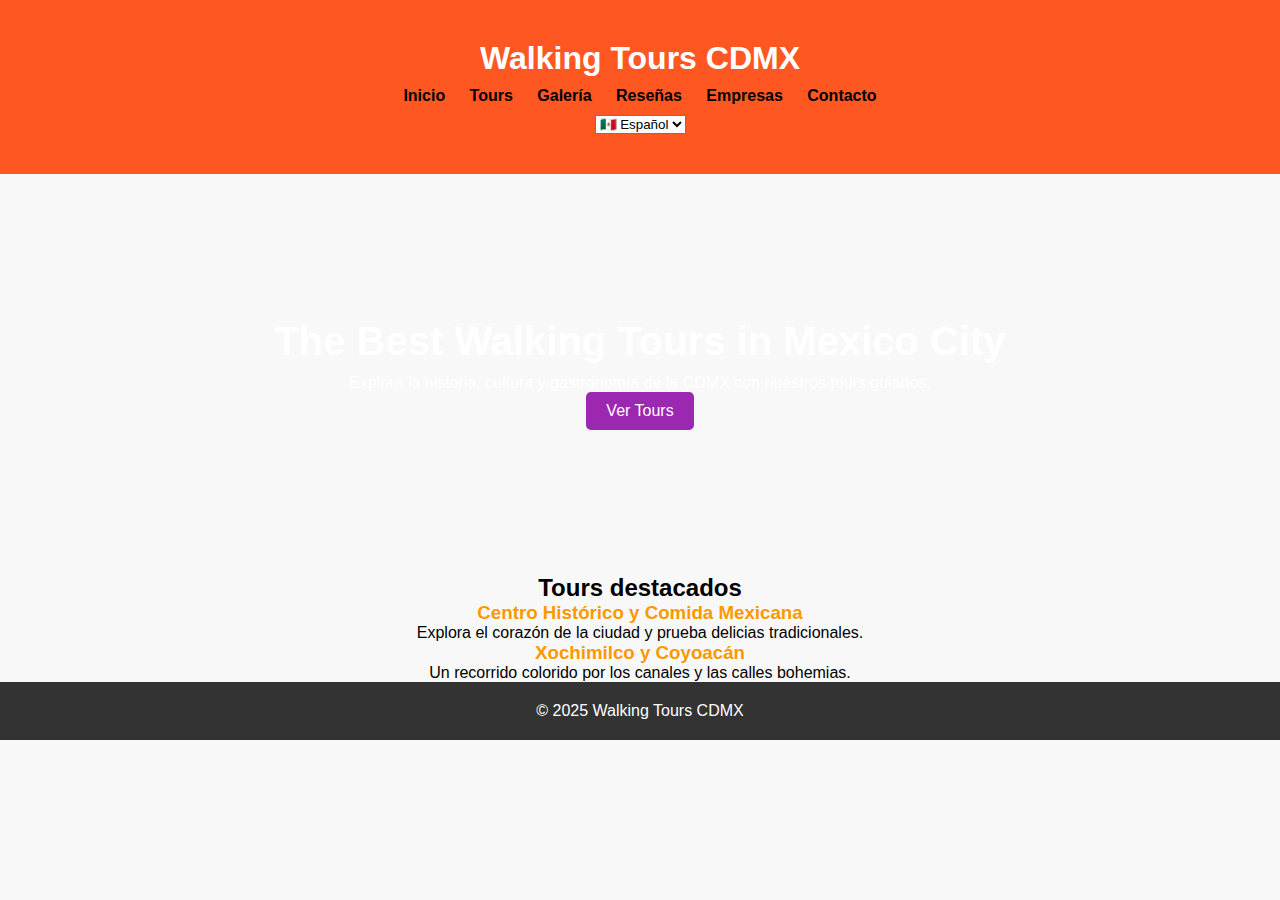
==== commit 9b01d3dd: "pagina tours" ====
--- a/index.html
+++ b/index.html
@@ -3,32 +3,56 @@
 <head>
     <meta charset="UTF-8">
     <meta name="viewport" content="width=device-width, initial-scale=1.0">
-    <title>Walking Tours CDMX| Taste & Time Traveler</title> 
+    <title  id="homeTitle">Walking Tours CDMX| Taste & Time Traveler</title> 
     <link rel="icon" href="assets/logo/logo.jpg">
     <link rel="stylesheet" href="css/styles.css">
+    <script defer src="lang.js"></script>
 </head>
 <body>
     <!-- Menú de navegación -->
     <header>
         <nav>
-            <h1>Walking Tours CDMX</h1>
+            <h1 id="siteTitle">Walking Tours CDMX</h1>
             <ul>
-                <li><a href="index.html">Inicio</a></li>
-                <li><a href="tours.html">Tours</a></li>
-                <li><a href="gallery.html">Galería</a></li>
-                <li><a href="reviews.html">Reseñas</a></li>
-                <li><a href="partners.html">Empresas</a></li>
-                <li><a href="contact.html">Contacto</a></li>
+                <li><a href="index.html" id="menuHome">Inicio</a></li>
+                <li><a href="tours.html" id="menuTours">Tours</a></li>
+                <li><a href="gallery.html" id="menuGallery">Galería</a></li>
+                <li><a href="reviews.html" id="menuReviews">Reseñas</a></li>
+                <li><a href="partners.html" id="menuPartners">Empresas</a></li>
+                <li><a href="contact.html" id="menuContact">Contacto</a></li>
             </ul>
+
+             <!-- Selector de idioma -->
+             <select id="languageSelector">
+                <option value="es">🇲🇽 Español</option>
+                <option value="en">🇺🇸 English</option>
+            </select>
         </nav>
     </header>
 
     <!-- Hero Section -->
     <section class="hero">
-        <h2>The Best Walking Tours in Mexico City</h2>
-        <p>Explora la historia, cultura y gastronomía de la CDMX con nuestros tours guiados.</p>
-        <a href="tours.html" class="btn">Ver Tours</a>
+        <h2 id="heroTitle">The Best Walking Tours in Mexico City</h2>
+        <p id="heroDescription">Explora la historia, cultura y gastronomía de la CDMX con nuestros tours guiados.</p>
+        <a href="tours.html" class="btn" id="heroButton">Ver Tours</a>
     </section>
+<!-- Sección Destacados -->
+<section class="highlights">
+    <h2 id="highlightsTitle">Tours destacados</h2>
+    <div class="highlight-card">
+        <h3 id="highlight1Title">Centro Histórico y Comida Mexicana</h3>
+        <p id="highlight1Description">Explora el corazón de la ciudad y prueba delicias tradicionales.</p>
+    </div>
+    <div class="highlight-card">
+        <h3 id="highlight2Title">Xochimilco y Coyoacán</h3>
+        <p id="highlight2Description">Un recorrido colorido por los canales y las calles bohemias.</p>
+    </div>
+</section>
+</main>
+
+<footer>
+<p id="footerText">&copy; 2025 Walking Tours CDMX</p>
+</footer>
 
     <script src="js/main.js"></script>
 </body>
--- a/css/styles.css
+++ b/css/styles.css
@@ -53,3 +53,152 @@
     text-decoration: none;
     border-radius: 5px;
 }
+
+/* Estilos para la sección de Tours */
+.tours {
+    padding: 50px 20px;
+    text-align: center;
+}
+
+.tours h2 {
+    font-size: 2.5rem;
+    margin-bottom: 20px;
+    color: #9C27B0;
+}
+
+.tour-list {
+    display: flex;
+    flex-wrap: wrap;
+    justify-content: center;
+    gap: 20px;
+}
+
+.tour {
+    background: #fff;
+    border-radius: 10px;
+    box-shadow: 0px 4px 8px rgba(0, 0, 0, 0.1);
+    overflow: hidden;
+    max-width: 300px;
+    text-align: center;
+}
+
+.tour img {
+    width: 100%;
+    height: 200px;
+    object-fit: cover;
+}
+
+.tour h3 {
+    font-size: 1.5rem;
+    margin: 10px 0;
+    color: #424242;
+}
+
+.tour p {
+    padding: 0 15px;
+    font-size: 1rem;
+    color: #607D8B;
+}
+
+.tour .btn {
+    display: inline-block;
+    background: #FFC107;
+    color: white;
+    padding: 10px 15px;
+    margin: 15px;
+    text-decoration: none;
+    border-radius: 5px;
+    font-weight: bold;
+}
+
+.tour .btn:hover {
+    background: #FF9800;
+}
+
+/* Animación de entrada */
+.tour {
+    opacity: 0;
+    transform: translateY(50px);
+    transition: opacity 0.6s ease-out, transform 0.6s ease-out;
+}
+
+.tour.show {
+    opacity: 1;
+    transform: translateY(0);
+}
+
+/* Animación Fade In */
+.fade-in {
+    opacity: 0;
+    transform: translateY(30px);
+    transition: opacity 0.8s ease-out, transform 0.8s ease-out;
+}
+
+.fade-in.visible {
+    opacity: 1;
+    transform: translateY(0);
+}
+
+body {
+    font-family: Arial, sans-serif;
+    text-align: center;
+    margin: 0;
+    padding: 0;
+    background-color: #f8f8f8;
+}
+
+header {
+    background-color: #ff5722;
+    color: white;
+    padding: 40px 20px;
+}
+
+.reviews-container {
+    display: flex;
+    flex-direction: column;
+    align-items: center;
+    gap: 20px;
+    padding: 40px 20px;
+}
+
+.review {
+    background: white;
+    padding: 20px;
+    border-radius: 10px;
+    width: 80%;
+    max-width: 600px;
+    box-shadow: 0 4px 6px rgba(0, 0, 0, 0.1);
+    opacity: 0;
+    transform: translateY(30px);
+    transition: opacity 0.8s ease-out, transform 0.8s ease-out;
+}
+
+.review.visible {
+    opacity: 1;
+    transform: translateY(0);
+}
+
+h3 {
+    color: #ff9800;
+}
+
+.google-reviews {
+    background: white;
+    padding: 30px;
+    margin: 40px auto;
+    width: 80%;
+    max-width: 500px;
+    border-radius: 10px;
+    box-shadow: 0 4px 6px rgba(0, 0, 0, 0.1);
+}
+
+.stars {
+    font-size: 24px;
+    color: #ff9800;
+}
+
+footer {
+    background: #333;
+    color: white;
+    padding: 20px;
+}
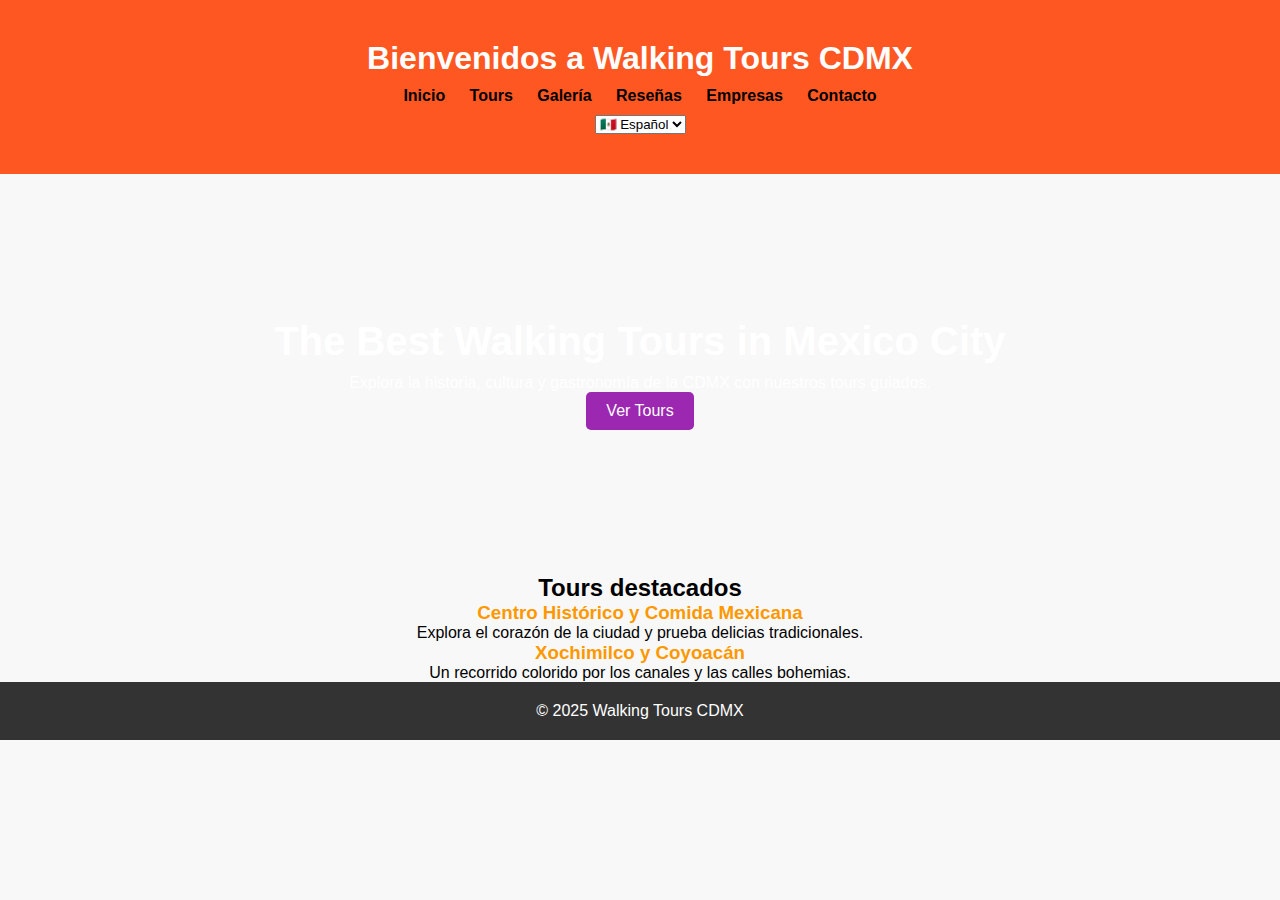
==== commit b87271d8: "pagina lenguaje" ====
--- a/index.html
+++ b/index.html
@@ -55,5 +55,6 @@
 </footer>
 
     <script src="js/main.js"></script>
+    <script defer src="js/lang.js"></script>
 </body>
 </html>
